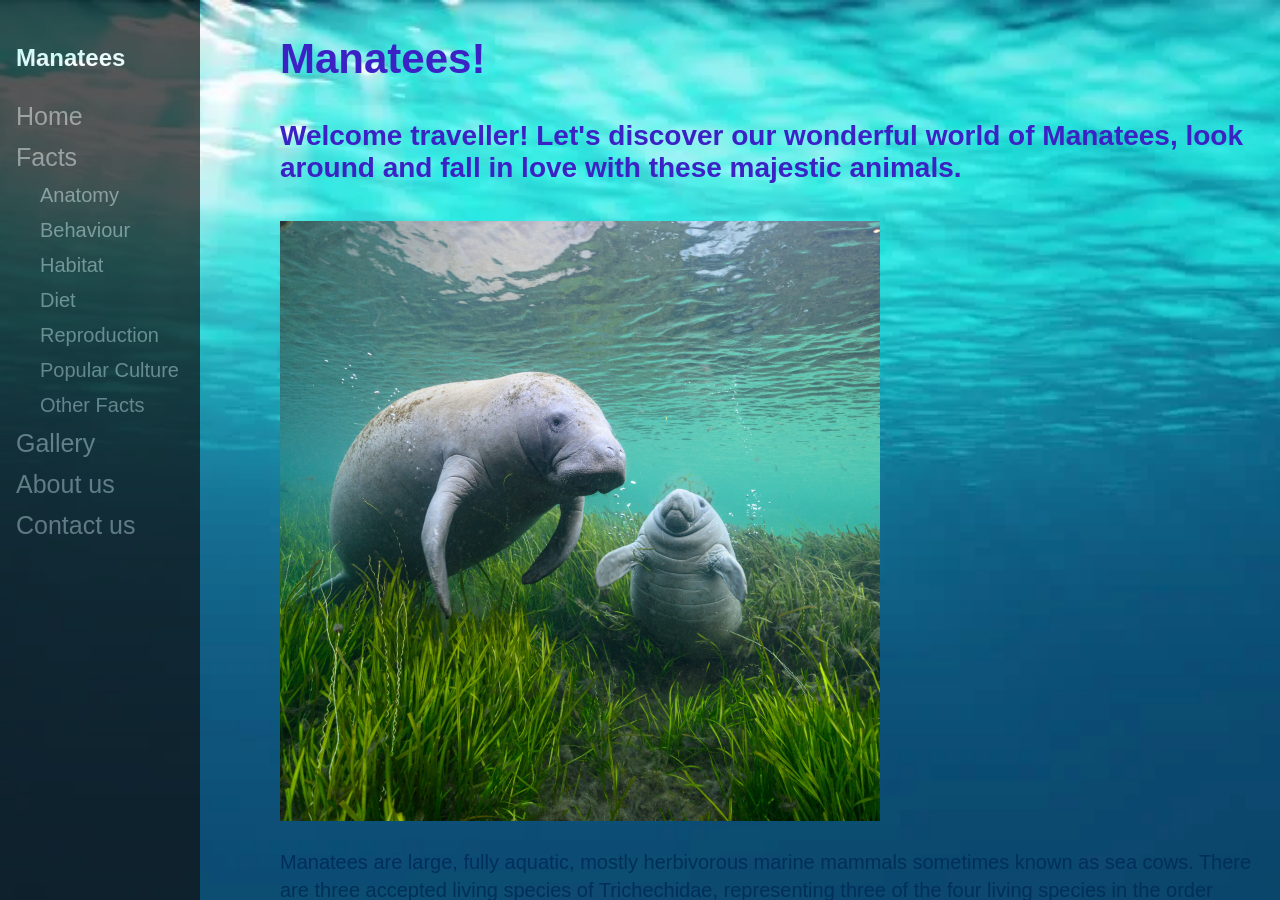
==== public/index.html @ 83245d65 "gallery" ====
<!DOCTYPE html>
<html>
<head>
<meta name="viewport" content="width=device-width, initial-scale=1">
<style>

html {
  background-image: url(./bg2.jpg);
  background-size: cover;
  background-repeat: no-repeat;
  width: 100vw;
  height: 100vh;
  overflow: hidden;
  font-family: sans-serif;
}

body {
  font-family: "Lato", sans-serif;
  color: white;
  display: flex;
  flex-direction: column;
  height: 100%;
  margin: 0;
}

h2, h4 {
  color: rgb(59, 34, 197)
}

.content {
  flex: 1 1 auto;
  overflow: auto;
}

.sidenav {
  height: 100%;
  width: 200px;
  position: fixed;
  z-index: 1;
  top: 0;
  left: 0;
  background-color: #111;
  overflow-x: hidden;
  padding-top: 20px;
  opacity: 0.7;
}

.sidenav a {
  padding: 6px 8px 6px 16px;
  text-decoration: none;
  font-size: 25px;
  color: #818181;
  display: block;
}

.sidenav a.subpage {
  margin-left: 24px;
  font-size: 20px;
}

.sidenav a:hover {
  color: #f1f1f1;
}

.sidenav h5 {
  font-size: 24px;
  padding-left: 16px;
  margin: 24px 0;
}

.main {
  padding-left: 280px; /* Same as the width of the sidenav */
  font-size: 28px; /* Increased text to enable scrolling */
  height: 100%;
  padding-bottom: 200px;
}

.main h1 {
  color: rgb(59, 34, 197);
}

.main h2 {
  color: rgb(59, 34, 197);
}

.main p {
  font-size: 20px;
  line-height: 28px;
  color: #002f5b;
}

.main li {
  color: #002f5b;
}

@media screen and (max-height: 450px) {
  .sidenav {padding-top: 15px;}
  .sidenav a {font-size: 18px;}
}

</style>
</head>
<body>
<div class="content">
  <div class="sidenav">
    <h5>Manatees</h5>
    <a href="./index.html">Home</a>
    <a href="./anatomy.html">Facts</a>
    <a class="subpage" href="./anatomy.html">Anatomy</a>
    <a class="subpage" href="./behaviour.html">Behaviour</a>
    <a class="subpage" href="./habitat.html">Habitat</a>
    <a class="subpage" href="./diet.html">Diet</a>
    <a class="subpage" href="./mating.html">Reproduction</a>
    <a class="subpage" href="./popculture.html">Popular Culture</a>
    <a class="subpage" href="./misc.html">Other Facts</a>
    <a href="./gallery.html">Gallery</a>
    <a href="./about.html">About us</a>
    <a href="./contact.html">Contact us</a>
  </div>

  <div class="main">
    <h2>Manatees!</h2>
    <h4>Welcome traveller! Let's discover our wonderful world of Manatees, look around and fall in love with these majestic animals.
    </h4>
    <img class="main-img" src="2.jpg" width="600px" />
    <p>Manatees are large, fully aquatic, mostly herbivorous marine mammals sometimes known as sea cows. There are three accepted living species of Trichechidae, representing three of the four living species in the order Sirenia: the Amazonian manatee, the West Indian manatee, and the West African manatee.
    </p>
  </div>
</div>
</body>
</html>
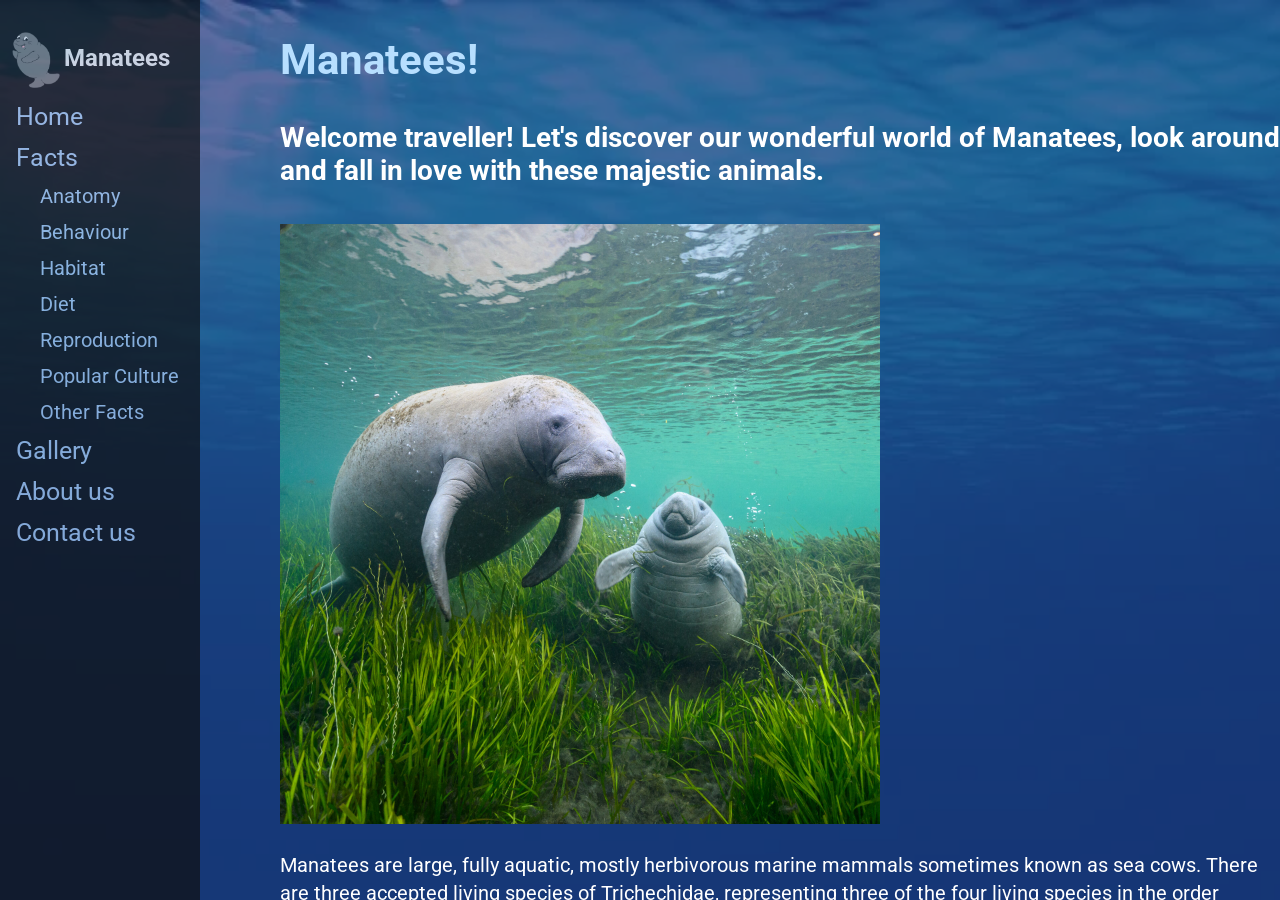
==== commit 00e8829c: "updates" ====
--- a/public/index.html
+++ b/public/index.html
@@ -1,104 +1,11 @@
 <!DOCTYPE html>
 <html>
 <head>
-<meta name="viewport" content="width=device-width, initial-scale=1">
-<style>
-
-html {
-  background-image: url(./bg2.jpg);
-  background-size: cover;
-  background-repeat: no-repeat;
-  width: 100vw;
-  height: 100vh;
-  overflow: hidden;
-  font-family: sans-serif;
-}
-
-body {
-  font-family: "Lato", sans-serif;
-  color: white;
-  display: flex;
-  flex-direction: column;
-  height: 100%;
-  margin: 0;
-}
-
-h2, h4 {
-  color: rgb(59, 34, 197)
-}
-
-.content {
-  flex: 1 1 auto;
-  overflow: auto;
-}
-
-.sidenav {
-  height: 100%;
-  width: 200px;
-  position: fixed;
-  z-index: 1;
-  top: 0;
-  left: 0;
-  background-color: #111;
-  overflow-x: hidden;
-  padding-top: 20px;
-  opacity: 0.7;
-}
-
-.sidenav a {
-  padding: 6px 8px 6px 16px;
-  text-decoration: none;
-  font-size: 25px;
-  color: #818181;
-  display: block;
-}
-
-.sidenav a.subpage {
-  margin-left: 24px;
-  font-size: 20px;
-}
-
-.sidenav a:hover {
-  color: #f1f1f1;
-}
-
-.sidenav h5 {
-  font-size: 24px;
-  padding-left: 16px;
-  margin: 24px 0;
-}
-
-.main {
-  padding-left: 280px; /* Same as the width of the sidenav */
-  font-size: 28px; /* Increased text to enable scrolling */
-  height: 100%;
-  padding-bottom: 200px;
-}
-
-.main h1 {
-  color: rgb(59, 34, 197);
-}
-
-.main h2 {
-  color: rgb(59, 34, 197);
-}
-
-.main p {
-  font-size: 20px;
-  line-height: 28px;
-  color: #002f5b;
-}
-
-.main li {
-  color: #002f5b;
-}
-
-@media screen and (max-height: 450px) {
-  .sidenav {padding-top: 15px;}
-  .sidenav a {font-size: 18px;}
-}
-
-</style>
+  <script src="https://ajax.googleapis.com/ajax/libs/jquery/3.5.1/jquery.min.js"></script>
+  <meta name="viewport" content="width=device-width, initial-scale=1">
+  <link rel="stylesheet" href="style.css">
+  <link href="https://fonts.googleapis.com/css2?family=Roboto" rel="stylesheet">
+  <title>Manatees - Home</title>
 </head>
 <body>
 <div class="content">
--- a/public/style.css
+++ b/public/style.css
@@ -0,0 +1,107 @@
+html {
+  background-image: url(./bg2.jpg);
+  background-size: cover;
+  background-repeat: no-repeat;
+  width: 100vw;
+  height: 100vh;
+  overflow: hidden;
+}
+
+body {
+  background-color: rgba(26, 48, 121, 0.7);
+  font-family: "Roboto", sans-serif;
+  color: white;
+  display: flex;
+  flex-direction: column;
+  height: 100%;
+  margin: 0;
+}
+
+h2, h4 {
+  color: rgb(255, 255, 255)
+}
+
+.content {
+  flex: 1 1 auto;
+  overflow: auto;
+}
+
+.sidenav {
+  height: 100%;
+  width: 200px;
+  position: fixed;
+  z-index: 1;
+  top: 0;
+  left: 0;
+  background-color: #111;
+  overflow-x: hidden;
+  padding-top: 20px;
+  opacity: 0.7;
+}
+
+.sidenav a {
+  padding: 6px 8px 6px 16px;
+  text-decoration: none;
+  font-size: 25px;
+  color: #b3d6ff;
+  display: block;
+}
+
+.sidenav a.subpage {
+  margin-left: 24px;
+  font-size: 20px;
+}
+
+.sidenav a:hover {
+  color: #f1f1f1;
+}
+
+.sidenav h5 {
+  position: relative;
+  font-size: 24px;
+  padding-left: 64px;
+  margin: 24px 0;
+}
+
+.sidenav h5::before {
+  position: absolute;
+  width: 100%;
+  height: 200%;
+  content: '';
+  background-image: url('logo.png');
+  background-repeat: no-repeat;
+  background-size: contain;
+  left: 12px;
+  top: -12px;
+}
+
+.main {
+  padding-left: 280px; /* Same as the width of the sidenav */
+  font-size: 28px; /* Increased text to enable scrolling */
+  height: 100%;
+  padding-bottom: 200px;
+}
+
+.main h1 {
+  color: rgb(59, 209, 255);
+}
+
+.main h2 {
+  color: rgb(183, 223, 255);
+}
+
+.main p {
+  font-size: 20px;
+  line-height: 28px;
+  color: #ffffff;
+
+}
+
+
+.main li {
+  color: #ffffff;
+}
+@media screen and (max-height: 450px) {
+  .sidenav {padding-top: 15px;}
+  .sidenav a {font-size: 18px;}
+}
